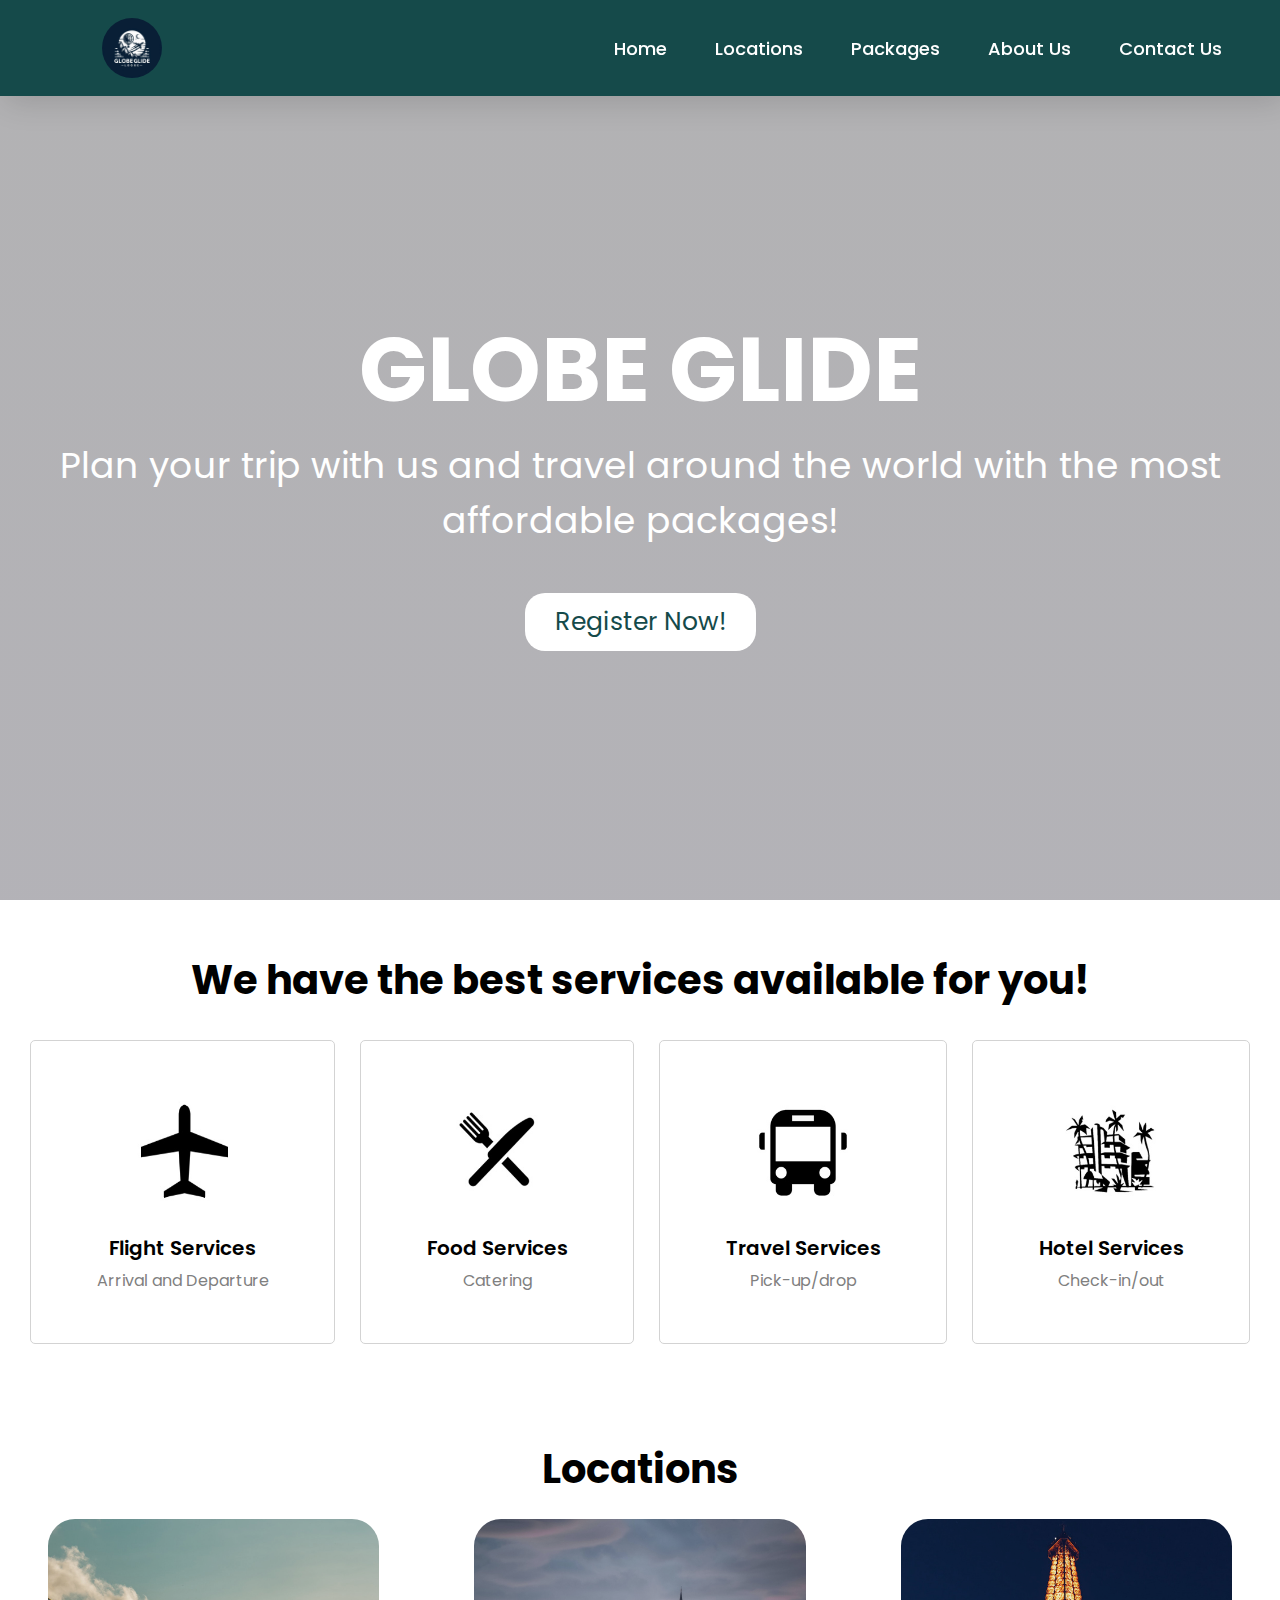
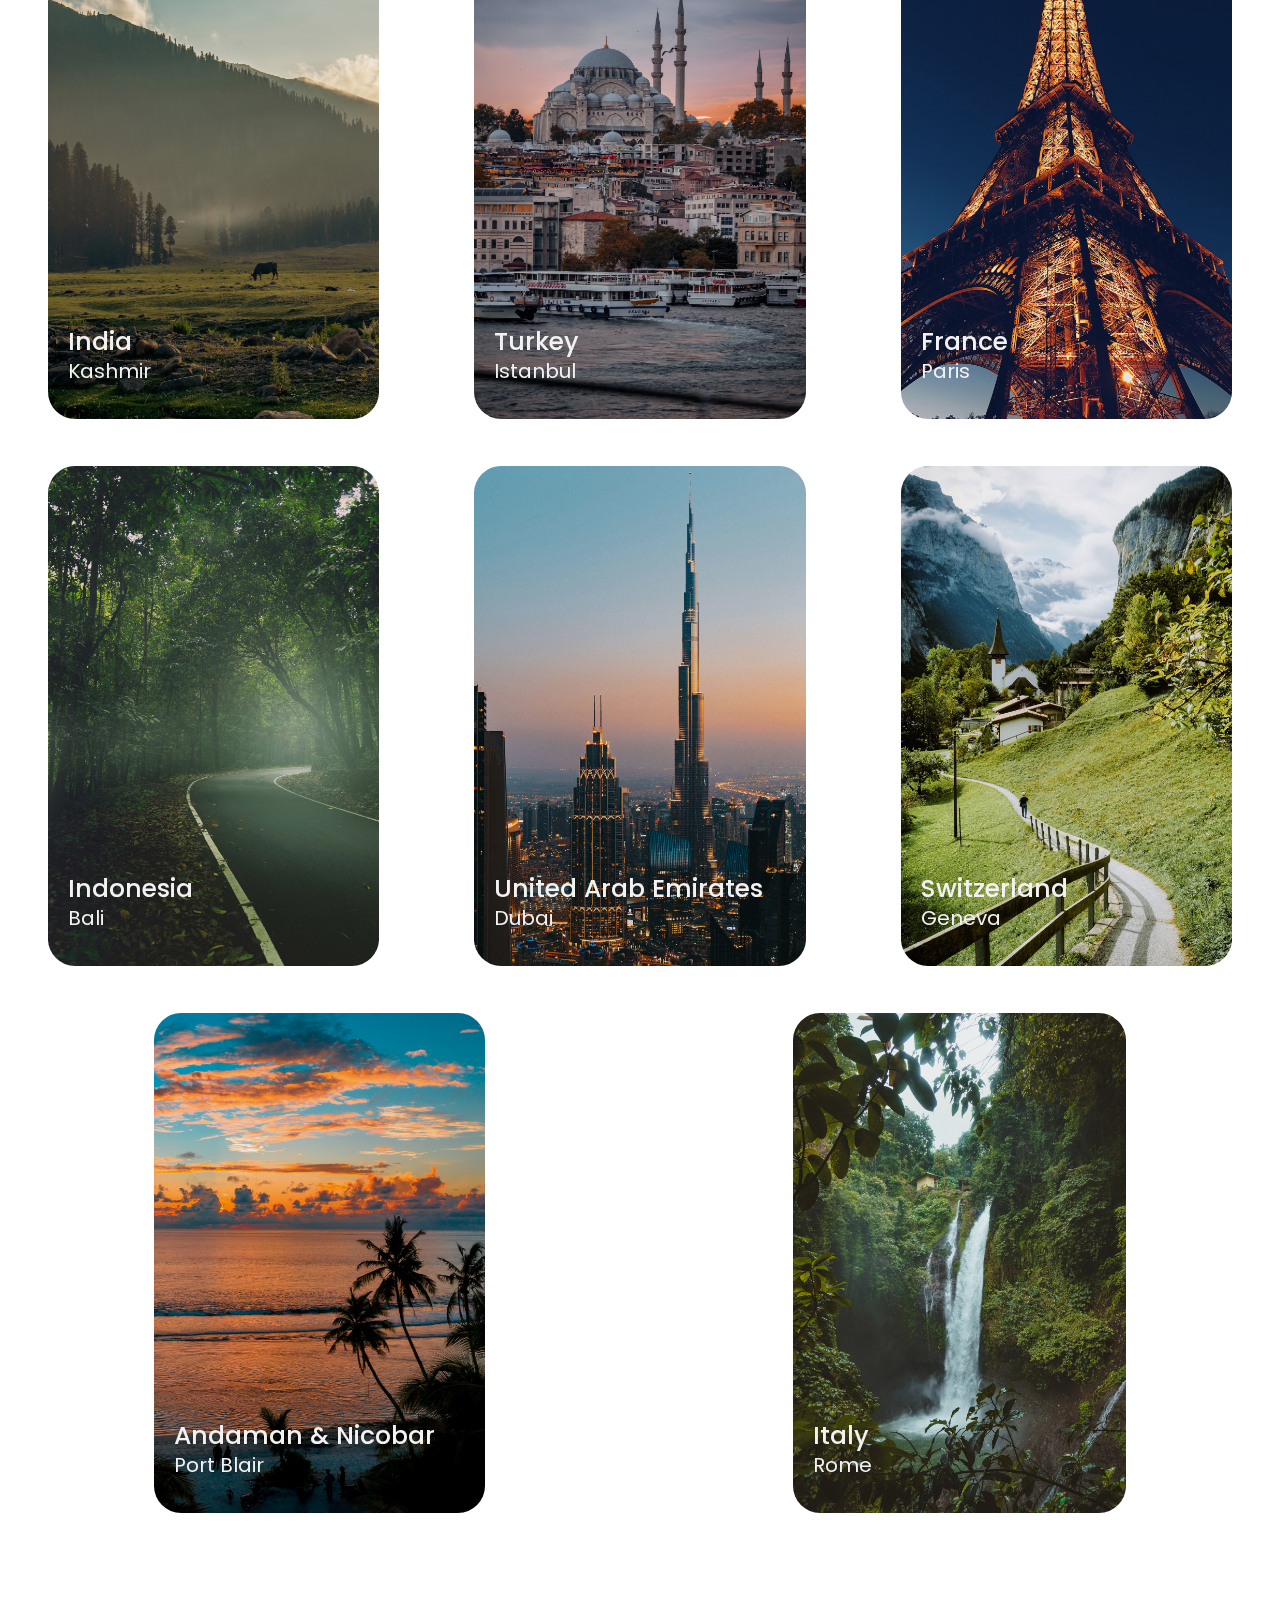
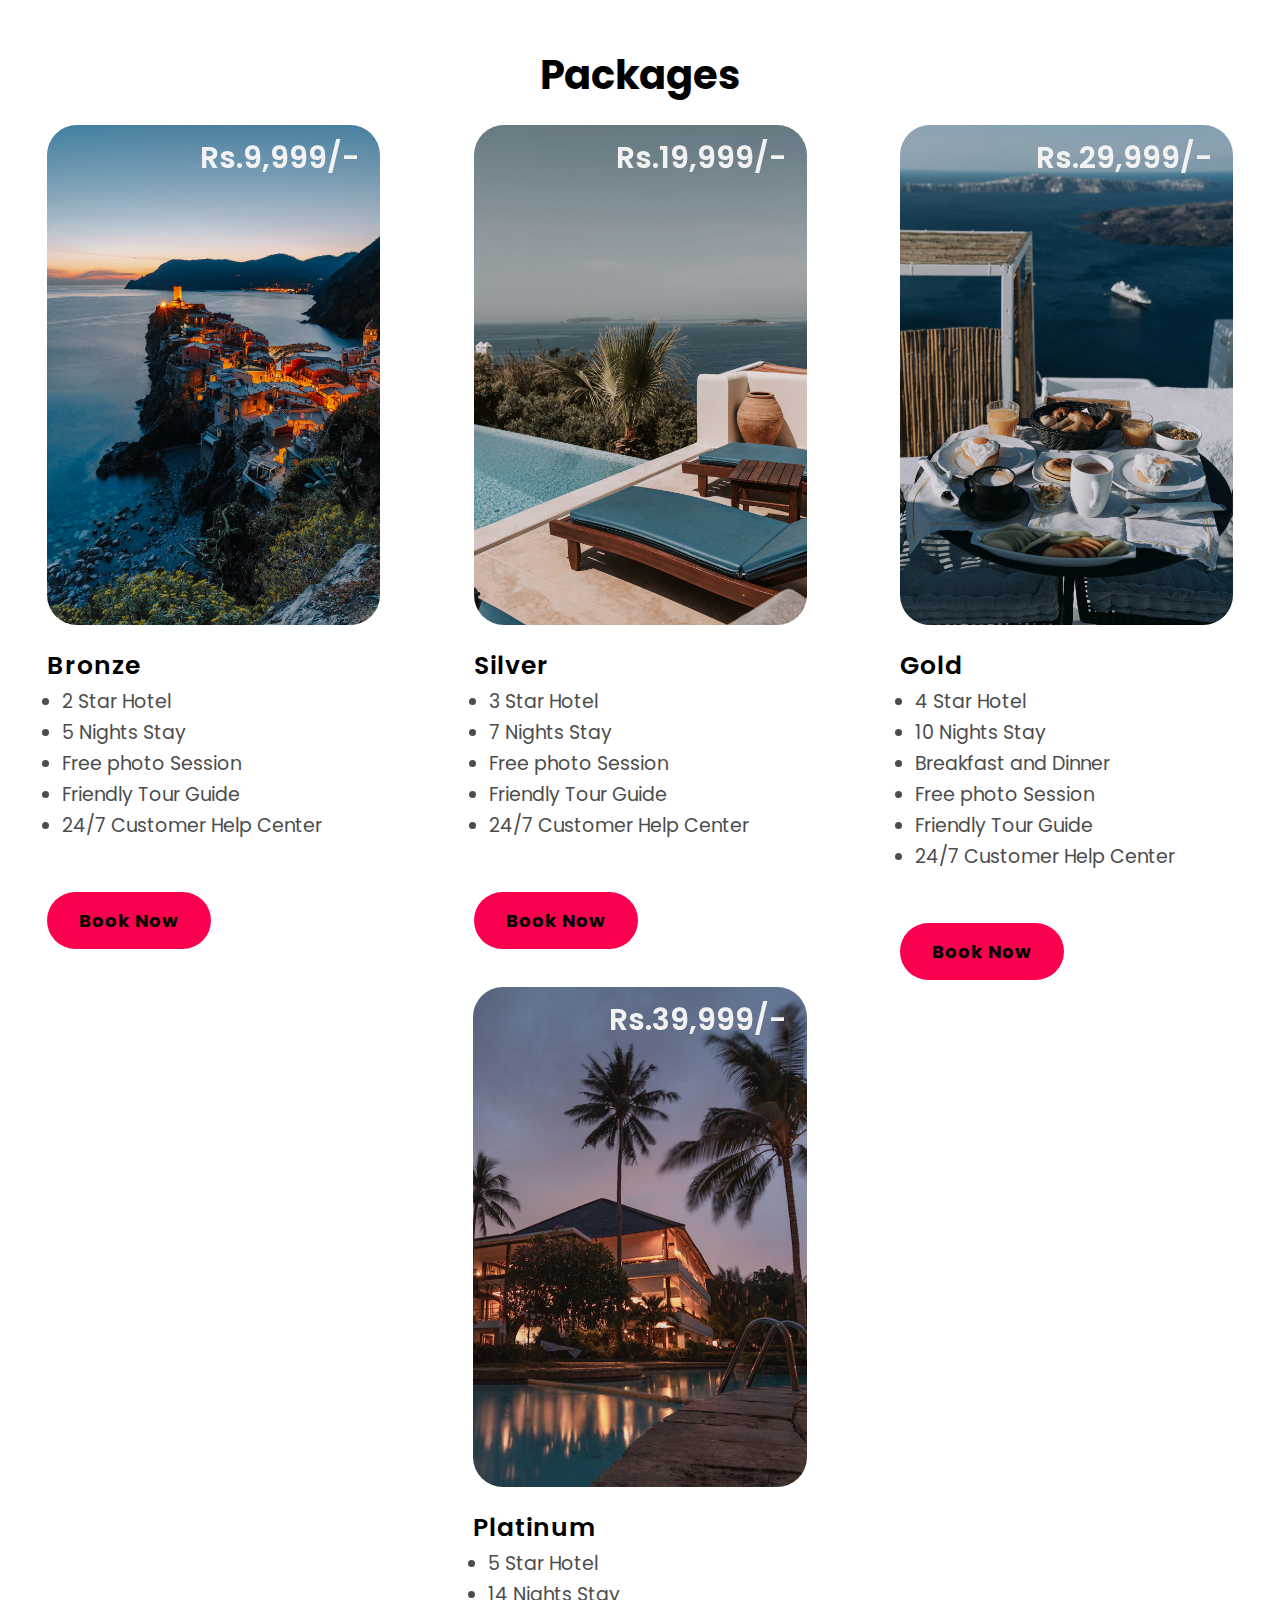
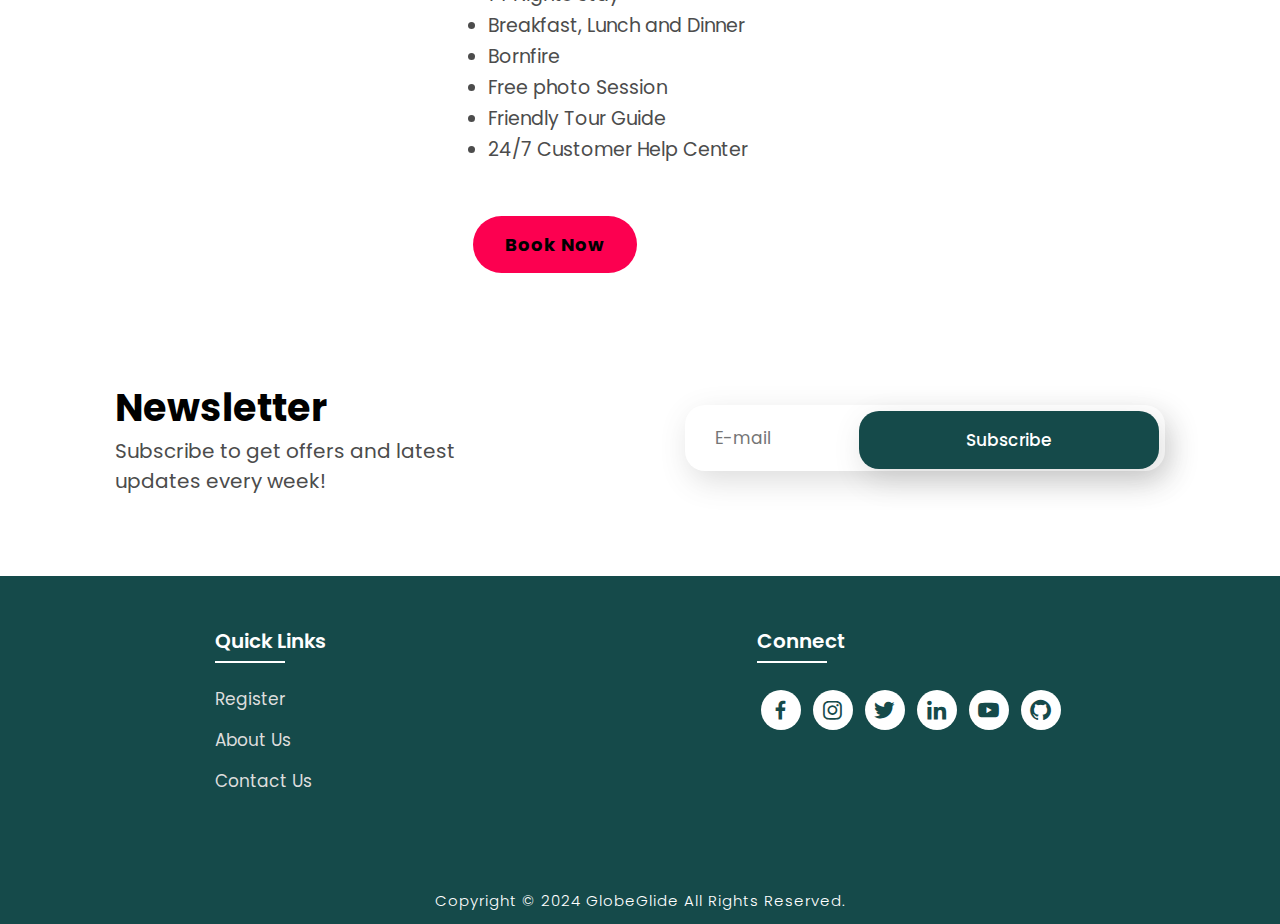
==== index.html @ 186a4590 "create repo" ====
<!DOCTYPE html>
<html lang="en">
<head>
    <meta charset="UTF-8">
    <meta http-equiv="X-UA-Compatible" content="IE=edge">
    <meta name="viewport" content="width=device-width, initial-scale=1.0">
    <title>GlobeGlide</title>
    <link rel="icon" href="./files/logo.jpg">
    <link rel="stylesheet" type="text/css" href="./css/style.css">
    <link rel="preconnect" href="https://fonts.googleapis.com">
    <link rel="preconnect" href="https://fonts.gstatic.com" crossorigin>
    <link href="https://fonts.googleapis.com/css2?family=Paytone+One&family=Poppins:wght@100;200;300;400;500;600;700;800;900&display=swap" rel="stylesheet">
    <link rel="stylesheet"
    href="https://unpkg.com/boxicons@latest/css/boxicons.min.css">
   
</head>
<body>

<!-- Background Video & Header -->

    <div class="banner">
        <video src="./files/bgvid.mp4" type="video/mp4" autoplay muted loop></video>
    
    <!-- Header -->

    <div class="content" id="home"> 
        <nav>
            <img src="./files/logo.jpg" class="logo" alt="Logo" title="GlobeGlide">
           
            <ul class="navbar">
                <li>
                    <a href="#home">Home</a>
                    <a href="#locations">Locations</a>
                    <a href="#package">Packages</a>
                    <a href="./about.html">About Us</a>
                    <a href="./about.html">Contact Us</a>
                </li>
            </ul>
        </nav>
 
        <div class="title">
            <h1>GLOBE GLIDE</h1>
            <p>Plan your trip with us and travel around the world with the most affordable packages!</p>
            <a href="./register.html" class="button">Register Now!</a>
        </div>
        </div>
    </div>

<!-- Services -->

<section class="container">
    <div class="text">
        <h2>We have the best services available for you!</h2>
    </div>
    <div class="rowitems">
        <div class="container-box">
        <div class="container-image">
           <img src="./files/1a.jpg" alt="Flight Services">
        </div>
            <h4>Flight Services</h4>
            <p>Arrival and Departure</p>
        </div>
    
        <div class="container-box">
        <div class="container-image">
           <img src="./files/2a.jpg" alt="Food Services">
        </div>
            <h4>Food Services</h4>
            <p>Catering</p>
        </div>

        <div class="container-box">
        <div class="container-image">
            <img src="./files/3a.jpg" alt="Travel Services">
        </div>
            <h4>Travel Services</h4>
            <p>Pick-up/drop</p>
        </div>

        <div class="container-box">
        <div class="container-image">
            <img src="./files/4a.jpg" alt="Hotel Services">
        </div>
            <h4>Hotel Services</h4>
            <p>Check-in/out</p>
        </div>

    </div>

    </div>

</section>

<!-- Locations -->

<section class="locations" id="locations">
    <div class="package-title">
        <h2>Locations</h2>
    </div>

    <div class="location-content">
        
        <a href="./locations.html#kashmir" target="_blank"><div class="col-content">
            <img src="./files/l1.jpg" alt="">
            <h5>India</h5>
            <p>Kashmir</p>
        </div></a>

       

        <a href="./locations.html#istanbul" target="_blank"><div class="col-content">
            <img src="./files/l2.jpg" alt="">
            <h5>Turkey</h5>
            <p>Istanbul</p>
        </div></a>

        <a href="./locations.html#paris" target="_blank"><div class="col-content">
            <img src="./files/l3.jpg" alt="">
            <h5>France</h5>
            <p>Paris</p>
        </div></a>

        <a href="./locations.html#bali" target="_blank"><div class="col-content">
            <img src="./files/l4.jpg" alt="">
            <h5>Indonesia</h5>
            <p>Bali</p>
        </div></a>

        <a href="./locations.html#dubai" target="_blank"><div class="col-content">
            <img src="./files/l5.jpg" alt="">
            <h5>United Arab Emirates</h5>
            <p>Dubai</p>
        </div></a>

        <a href="./locations.html#geneva" target="_blank"><div class="col-content">
            <img src="./files/l6.jpg" alt="">
            <h5>Switzerland</h5>
            <p>Geneva</p>
        </div></a>

        <a href="./locations.html#port-blair" target="_blank"><div class="col-content">
            <img src="./files/l7.jpg" alt="">
            <h5>Andaman & Nicobar</h5>
            <p>Port Blair</p>
        </div></a>

        <a href="./locations.html#rome" target="_blank"><div class="col-content">
            <img src="./files/l8.jpg" alt="">
            <h5>Italy</h5>
            <p>Rome</p>
        </div></a>

    </div>
</section>

<!-- Packages -->

<section class="package" id="package">
    <div class="package-title">
        <h2>Packages</h2>
    </div>

    <div class="package-content">
        
        <div class="box">
            <div class="image">
                <img src="./files/p1.jpg" alt="">
                <h3>Rs.9,999/-</h3>
            </div>
        
        <div class="dest-content">
            <div class="location">
                <h4>Bronze</h4>
                <ul class="pac-details">
                    <li>2 Star Hotel</li>
                    <li>5 Nights Stay</li>
                    <li>Free photo Session</li>
                    <li>Friendly Tour Guide</li>
                    <li>24/7 Customer Help Center</li>
                </ul>
            </div>
        </div>
        <a href="booking.html" class="connectbtn" target="_blank" style="color: black; margin-bottom: 2%;">Book Now</a>
        </div>
        
        <div class="box">
            <div class="image">
                <img src="./files/p2.jpg" alt="">
                <h3>Rs.19,999/-</h3>
            </div>
        
        <div class="dest-content">
            <div class="location">
                <h4>Silver</h4>
                <ul class="pac-details">
                    <li>3 Star Hotel</li>
                    <li>7 Nights Stay</li>
                    <li>Free photo Session</li>
                    <li>Friendly Tour Guide</li>
                    <li>24/7 Customer Help Center</li>
                </ul>
            </div>
        </div>
        <a href="booking.html" class="connectbtn" target="_blank" style="color: black;  margin-bottom: 2%;">Book Now</a>
        </div>

        <div class="box">
            <div class="image">
                <img src="./files/p3.jpg" alt="">
                <h3>Rs.29,999/-</h3>
            </div>
        
        <div class="dest-content">
            <div class="location">
                <h4>Gold</h4>
                <ul class="pac-details">
                    <li>4 Star Hotel</li>
                    <li>10 Nights Stay</li>
                    <li>Breakfast and Dinner</li>
                    <li>Free photo Session</li>
                    <li>Friendly Tour Guide</li>
                    <li>24/7 Customer Help Center</li>
                </ul>
            </div>
        </div>
        <a href="booking.html" class="connectbtn" target="_blank" style="color: black;  margin-bottom: 2%;">Book Now</a>
        </div>

        <div class="box">
            <div class="image">
                <img src="./files/p4.jpg" alt="">
                <h3>Rs.39,999/-</h3>
            </div>
        
        <div class="dest-content">
            <div class="location">
                <h4>Platinum</h4>
                <ul class="pac-details">
                    <li>5 Star Hotel</li>
                    <li>14 Nights Stay</li>
                    <li>Breakfast, Lunch and Dinner</li>
                    <li>Bornfire</li>
                    <li>Free photo Session</li>
                    <li>Friendly Tour Guide</li>
                    <li>24/7 Customer Help Center</li>
                </ul>
            </div>
        </div>
        <a href="booking.html" class="connectbtn" target="_blank" style="color: black;  margin-bottom: 2%;">Book Now</a>
        </div>

    </div>

</section>

<!-- Newsletter -->

<section class="newsletter">
    <div class="newstext">
        <h2>Newsletter</h2>
        <p>Subscribe to get offers and latest<br>updates every week!</p>
    </div>

    <div class="send">
        <form action="">
            <input type="email" name="emailid" placeholder="E-mail" required>
           <a href="https://mail.google.com/mail/u/0/#inbox"><input type="button" value="Subscribe"></a> 
        </form>
    </div>

</section>

<!-- Footer -->

<section class="footer">
    <div class="foot">
        <div class="footer-content">
            
            <div class="footlinks">
                <h4>Quick Links</h4>
                <ul>
                    <li><a href="./register.html">Register</a></li>
                    <li><a href="./about.html">About Us</a></li>
                    <li><a href="./contact.html">Contact Us</a></li>
                </ul>
            </div>

            <div class="footlinks">
                <h4>Connect</h4>
                <div class="social">
                    <a href="https://www.facebook.com/" target="_blank"><i class='bx bxl-facebook'></i></a>
                    <a href="https://www.instagram.com/" target="_blank"><i class='bx bxl-instagram' ></i></a>
                    <a href="https://x.com/" target="_blank"><i class='bx bxl-twitter' ></i></a>
                    <a href="https://www.linkedin.com/" target="_blank"><i class='bx bxl-linkedin' ></i></a>
                    <a href="https://www.youtube.com/" target="_blank"><i class='bx bxl-youtube' ></i></a>
                    <a href="https://www.github.com/" target="_blank"><i class='bx bxl-github'></i></a>
                </div>
            </div>
            
        </div>
    </div>

    <div class="end">
        <p>Copyright © 2024 GlobeGlide All Rights Reserved.</p>
    </div>
</section>


 
</body>
</html>
---- css/style.css ----
*{
    padding:0;
    margin:0;
    box-sizing:border;
    font-family:'Poppins',sans-serif;
    text-decoration: none;
    list-style: none;
    scroll-behavior: smooth;
}

/* Home page */

.banner{
    width:100%;
    height: 100vh;
    overflow: hidden;
    display: flex;
    justify-content: center;
    align-items: center;
}

.banner video{
    position: absolute;
    top: 0;
    left: 0;
    object-fit: cover;
    width: 100%;
    height: 100%;
    pointer-events: none;
}

.content{
    position: relative;
    z-index: 1;
    width: 100%;
    height: 100vh;
    background-image: linear-gradient(rgba(1, 0, 5, 0.3),rgba(4, 1, 17, 0.3));



}

nav{
    width: 100%;
    position: fixed;
    background-color: rgb(21, 74, 74);
    box-shadow: 5px 5px 30px rgba(0, 0, 0, 15%);
    display: flex;
    align-items: center;
    justify-content: space-between;
}

nav .logo{
    width: 60px;
    margin: 2vh;
    margin-left: 8%;
    border-radius: 30px;
}

nav ul li{
    list-style: none;
    display: inline-block;
    margin-left: 40px;
}

.navbar{
    display: flex;
    margin-right: 4vh;
}

.navbar a{
    color: white;
    font-size: 18px;
    padding: 10px 22px;
    border-radius: 4px;
    font-weight: 500;   
    text-decoration: none;
    transition: ease 0.40s;
}

.navbar a:hover,.navbar a.active{
    background: white;
    color: black;
    box-shadow: 5px 10px 30px rgb(85 85 85 / 20%);
    border-radius: 5px;
    
}

nav ul li a{
    text-decoration: none;
    color: rgb(255, 255, 255);
    font-size: 17px;
}

.title{
    text-decoration: none;
    /* display: inline-block; */
    font-size: 4vh;
    color: rgb(255, 255, 255);
    padding: 14px 17px;
    margin-top: 32vh;
    text-align: center;
    vertical-align: center;
}

.title h1{
    font-size: 10vh;
    text-shadow: 2px black;
    transition: ease 0.3s;
}

.title h1:hover{
    color:transparent;
    -webkit-text-stroke: 1px white;
    
}

.button{
    display: inline-block;
    margin-top:5vh;
    font-size: 25px;
    padding: 10px 30px;
    color: rgb(21, 74, 74);
    /* background-color:rgb(164, 44, 44); */
    background-color: white;
    border-radius: 20px;
    text-decoration: none;
    transition: ease 0.30s;
}

.button:hover{
    transform: scale(1.1);
    color: white;
    background-color: rgb(21, 74, 74);
    /* border: 2px solid rgb(42, 37, 68); */
    box-shadow: 5px 10px 30px rgba(0, 0, 0, 0.4);
    padding: 10px 30px;
}

/* Services */

.text h2{
    font-size: 40px;
    font-weight: 650;
    margin-top: 40px;
    margin-bottom: 10px;
    line-height: 2;
    text-align: center;
}

.rowitems{
    display: grid;
    grid-template-columns: repeat(auto-fit,minmax(100px,auto));
    gap: 25px;
    align-items: center;
    text-align: center;
    margin-top: 20px;
    margin-left: 30px ;
    margin-right: 30px;
    margin-bottom:10px ;
}

.container-box{
    border: 1px solid #d3d3d3;
    border-radius: 5px;
    padding: 50px 10px;
    transition: all 0.7s ease 0s;
    cursor: pointer;
}

.container-image img{
    height: 100px;
    width: 100px;
    padding: 10px;
    margin-bottom: 15px;
}

.container-box h4{
    font-size: 20px;
    margin-bottom: 5px;
    font-weight: 550;
}

.container-box p{
    font-size: 16px;
    color: #808080;
}

.container-box:hover{
    transform: translateX(3px);
    box-shadow: 5px 20px 50px rgba(78, 78, 78, 0.1);
    border: 1px solid transparent;
    border-radius: 0px;
}

/* Packages */

.package-title{
    text-align: center;
}

.package-title h2{
    font-size: 40px;
    font-weight: 650;
    padding-top: 75px;
    padding-bottom: 10px;
    line-height: 2;
}

.package-content{
    display: flex;
    justify-content: space-around;
    flex-wrap: wrap;
}

.image{
    position: relative;
    transition: all 0.3s cubic-bezier(0.445,0.05,0.55,0.95);
    cursor: pointer;
    filter: brightness(95%);
}

.image img{
    width: 100%;
    height: 500px;
    border-radius: 30px;
}

.image h3{
    color: white;
    position: absolute;
    font-size: 30px;
    font-weight: 600;
    text-align: center;
    top: 10px;
    right: 20px;
}

.dest-content{
    display: flex;
    flex-wrap: wrap;
    justify-content: space-between;
    align-items: center;
    padding-top: 15px;
    margin-bottom: 50px;
}

.location h4{
    font-size: 25px;
    letter-spacing: 1px;
    font-weight: 600;
    margin-bottom: 2px;
}

.pac-details li{
    font-size: 19px;
    color: #4c4c4c;
    margin-left: 15px;
    margin-bottom: 2px;
    list-style-type: disc;
}

.image:hover{
    filter: brightness(120%);
    transform: scale(1.03);
}

/* Locations */

.location-content{
    display: flex;
    justify-content: space-around;
    flex-wrap: wrap;
}

.col-content{
    position: relative;
    filter:brightness(95%);
    transition: all 0.3s cubic-bezier(0.445,0.05,0.55,0.95);

}

.col-content img{
    margin-bottom: 40px;
    height: 500px;
    border-radius: 27px;
    width: 100%;
    
}

.col-content h5{
    position: absolute;
    font-size: 25px;
    color: white;
    font-weight: 500;
    left: 20px;
    bottom: 105px;
    cursor: pointer;
}

.col-content p{
    position: absolute;
    font-size: 20px;
    color: white;
    left: 20px;
    bottom: 80px;
    cursor: pointer;
}

.col-content:hover{
    filter: brightness(120%);
    transform: scale(1.03);
    cursor: pointer;
}

/* Newsletter */

.newsletter{
    display: flex;
    flex-wrap: wrap;
    align-items: center;
    justify-content: space-around;
}

.newstext h2{
    margin-top: 100px;
    font-size: 38px;
}

.newstext p{
    font-size: 20px;
    color: #4c4c4c;
}

.newsletter form{
    margin-top: 100px;
    width: 100%;
    position: relative;
}

.newsletter form input:first-child{
    display: inline-block;
    width: 300px;
    font-size: 17px;
    outline: none;
    border: none;
    border-radius: 20px;
    padding: 20px 150px 20px 30px;
    box-shadow: 5px 10px 30px rgb(85 85 85 / 20%);
}

.newsletter form input:last-child{
    display: inline-block;
    position: absolute;
    outline: none;
    border: 2px solid transparent;
    border-radius: 20px;
    color: white;
    background-color: rgb(21, 74, 74);
    padding: 14px 30px;
    cursor: pointer;
    font-size: 17px;
    font-weight: 450;
    top: 6px;
    right: 6px;
    transition: ease 0.30s;
}

.newsletter form input:last-child:hover{
    border: 2px solid rgb(21, 74, 74);
    background-color: white;
    color: rgb(21, 74, 74);
}


/* Footer */

.footer{
    margin-top: 80px;
    background-color: rgb(21, 74, 74);
}

.foot{
    padding: 20px 0;
}

.footer-content{
    display: flex;
    flex-wrap: wrap;
    justify-content: space-around;
    
}

.footlinks h4{
    margin-top: 30px;
    font-size: 20px;
    font-weight: 600;
    color: white;
    margin-bottom: 30px;
    position: relative;
}


.footlinks h4::before{
    content: "";
    position: absolute;
    height: 2px;
    width: 70px;
    left: 0;
    bottom: -7px;
    background: white;
}

.footlinks ul li{
    margin-bottom: 15px;
}

.footlinks ul li a{
    font-size: 17px;
    color: #dddddd;
    display: block;
    transition: ease 0.30s;
}

.footlinks ul li a:hover{
    transform: translate(6px);
    color: white;
}

.social a{
    font-size: 25px;
    margin: 4px;
    height: 40px;
    width: 40px;
    color: rgb(21, 74, 74);
    background-color: white;
    display: inline-flex;
    justify-content: center;
    align-items: center;
    border-radius: 20px;
    transition: ease 0.30s;
}

.social a:hover{
    transform: scale(1.2);
}

.end{
    text-align: center;
    padding-top: 60px;
    padding-bottom: 12px;
}

.end p{
    font-size: 15px;
    color: white;
    letter-spacing: 1px;
    font-weight: 300;
}

/* About Us */

.aboutbody{
    background-color: #191919;
}

.about{
    width: 100%;
    padding: 78px 0px;
}

.about img{
    height: auto;
    width: 400px;
}

.abt-text{
    width: 500px;
}

.abt-text h1{
    font-size: 70px;
    color: white;
    margin-bottom: 20px;
    letter-spacing: 1px;
}

.abt-text h1 span{
    color: #fc0050;
    letter-spacing: 1px;
}

.abt-text p{
    color: white;
    font-size: 24px;
    margin-bottom: 45px;
    line-height: 30px;
    letter-spacing: 1px;
}

.main{
    width: 1130px;
    max-width: 95%;
    margin: 0 auto;
    display: flex;
    align-items: center;
    justify-content: space-around;
}

.connectbtn{
    display: inline-block;
    background-color: #fc0050;
    font-size: 18px;
    color: white;
    font-weight: bold;
    padding: 13px 30px;
    border-radius: 30px;
    transition: ease 0.4s;
    border: 2px solid transparent;
    letter-spacing: 1px;
}

.connectbtn:hover{
    background-color: transparent;
    border: 2px solid #fc0050;
    transform: scale(1.1);
}

.connect-section{
    margin-top: 26px;
}


.social-icons a{
    height: 40px;
    width: 40px;
    margin: 4px;
    font-size: 30px;
    color: #101010;
    background-color: white;
    border-radius: 20px;
    display: inline-flex;
    justify-content: center;
    align-items: center;
    transition: ease 0.30s;
}

.social-icons a:hover{
    transform: scale(1.2);
}

/* Contact Us */

.contactbody{
    background-color: #101010;
    background-repeat: no-repeat;
    background-size: cover;
    
}

.contact{
    padding: 110px 30%;
    height: 100%;
    min-height: 100vh;
}

.contact-form h1{
    font-size: 80px;
    color: white;
    margin-bottom: 20px;
}

.contact-form h1 span{
    color:#fc0050;
}

.contact-form p{
    color: white;
    line-height: 30px;
    letter-spacing: 1px;
    font-size: 23px;
    margin-bottom: 20px;
}


.contact-form form input,form textarea{
    width: 100%;
    padding: 17px;
    border: none;
    outline: none;
    background-color: #191919;
    font-size: 20px;
    color: white;
    margin-bottom: 10px;
    border-radius: 10px;
}

.contact-form form .submit-btn{
    display: inline-block;
    background-color: #fc0050;
    font-size: 27px;
    font-weight: 600px;
    border: 2px solid transparent;
    border-radius: 40px;
    width: 220px;
    cursor: pointer;
    transition: ease 0.30s;

}

.contact-form form .submit-btn:hover{
    border: 2px solid #fc0050;
    background-color: transparent;
    transform: scale(1.1);

}

/* Registration Form */

.register-body{
    background-color: #101010;
    background-repeat: no-repeat;
    background-size: cover;

}

.registration{
    padding: 110px 30%;
    height: 100%;
    min-height: 100vh;
}

.register-form h1{
    font-size: 80px;
    color: white;
    margin-bottom: 20px;
}
.register-form h1 span{
    color: #fc0050;
}

.register-form{
    color: white;
    font-size: 20px;
}

.register-form form input{
    color: white;
    padding: 17px;
    background-color: #191919;
    font-size: 20px;
    outline: none;
    border: none;
    border-radius: 10px;
    margin-bottom: 20px;
    
}
.register-form h4{
    font-size: 22px;
    font-weight: 500;
    margin-top: 20px;
    color: #fc0050;
}


.register-form form .submitbtn{
    display: inline-block;
    background-color: #fc0050;
    font-size: 27px;
    font-weight: 600px;
    border: 2px solid transparent;
    border-radius: 60px;
    width: 220px;
    cursor: pointer;
    transition: ease 0.30s;
}

.register-form form .submitbtn:hover{
    border: 2px solid #fc0050;
    background-color: transparent;
    transform: scale(1.1);
}


.location-body{
    background-color: #191919;
    color: white;
}

.location-section{
    padding: 110px;
    height: 100%;
    min-height: 100vh;
}

.location-heading h1{
    margin-top: 20px;
    font-size: 60px;
    margin-bottom: 20px;
}

.location-heading h1 span{
    color: #fc0050;
}

.location-detail h1{
    padding-top: 60px;
    color: #fc0050;
    font-size: 40px;
}

.location-detail p{
    font-size: 20px;
    margin-top: 40px;
    margin-bottom: 10px;
}

.location-img img{
    height: 400px;
    width: 400px;
    margin-top: 30px;
    margin-bottom: 30px;
}

.stars i{
    font-size: 20px;
    color: rgb(197, 167, 44);
}
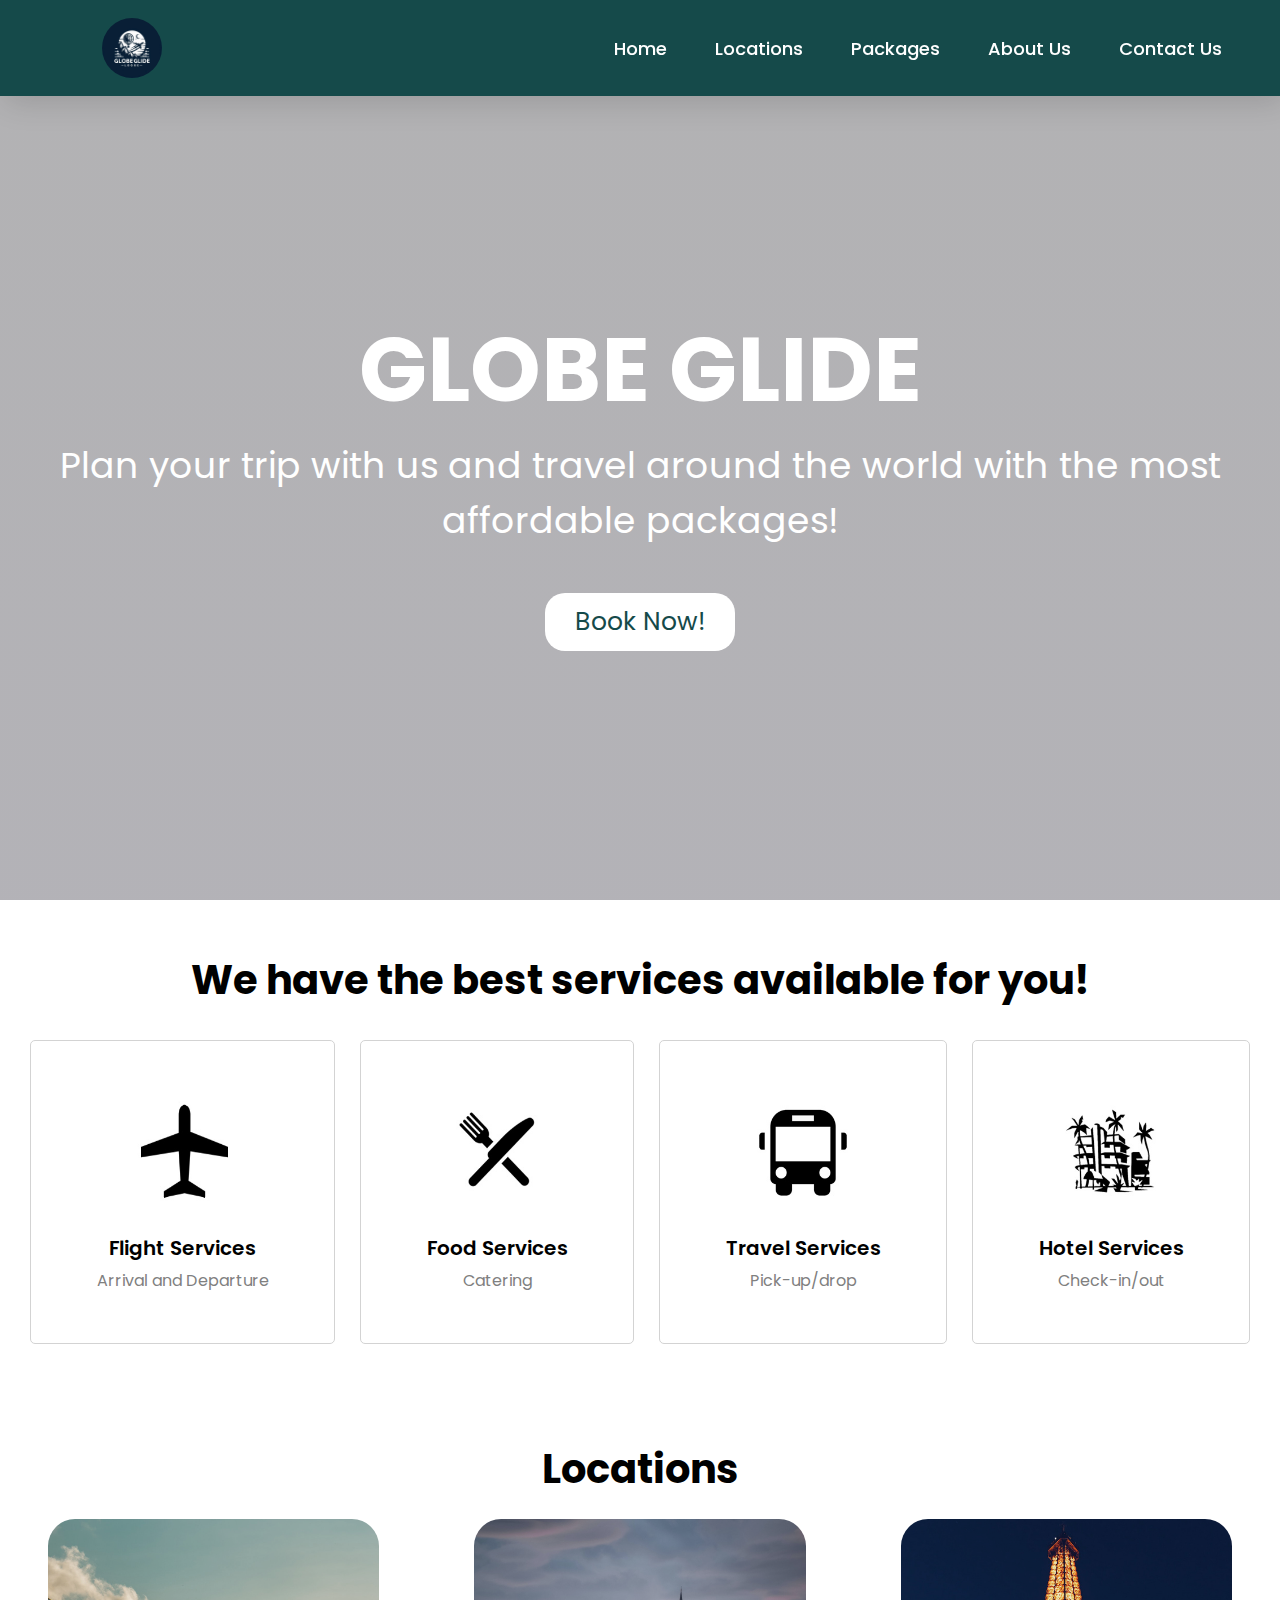
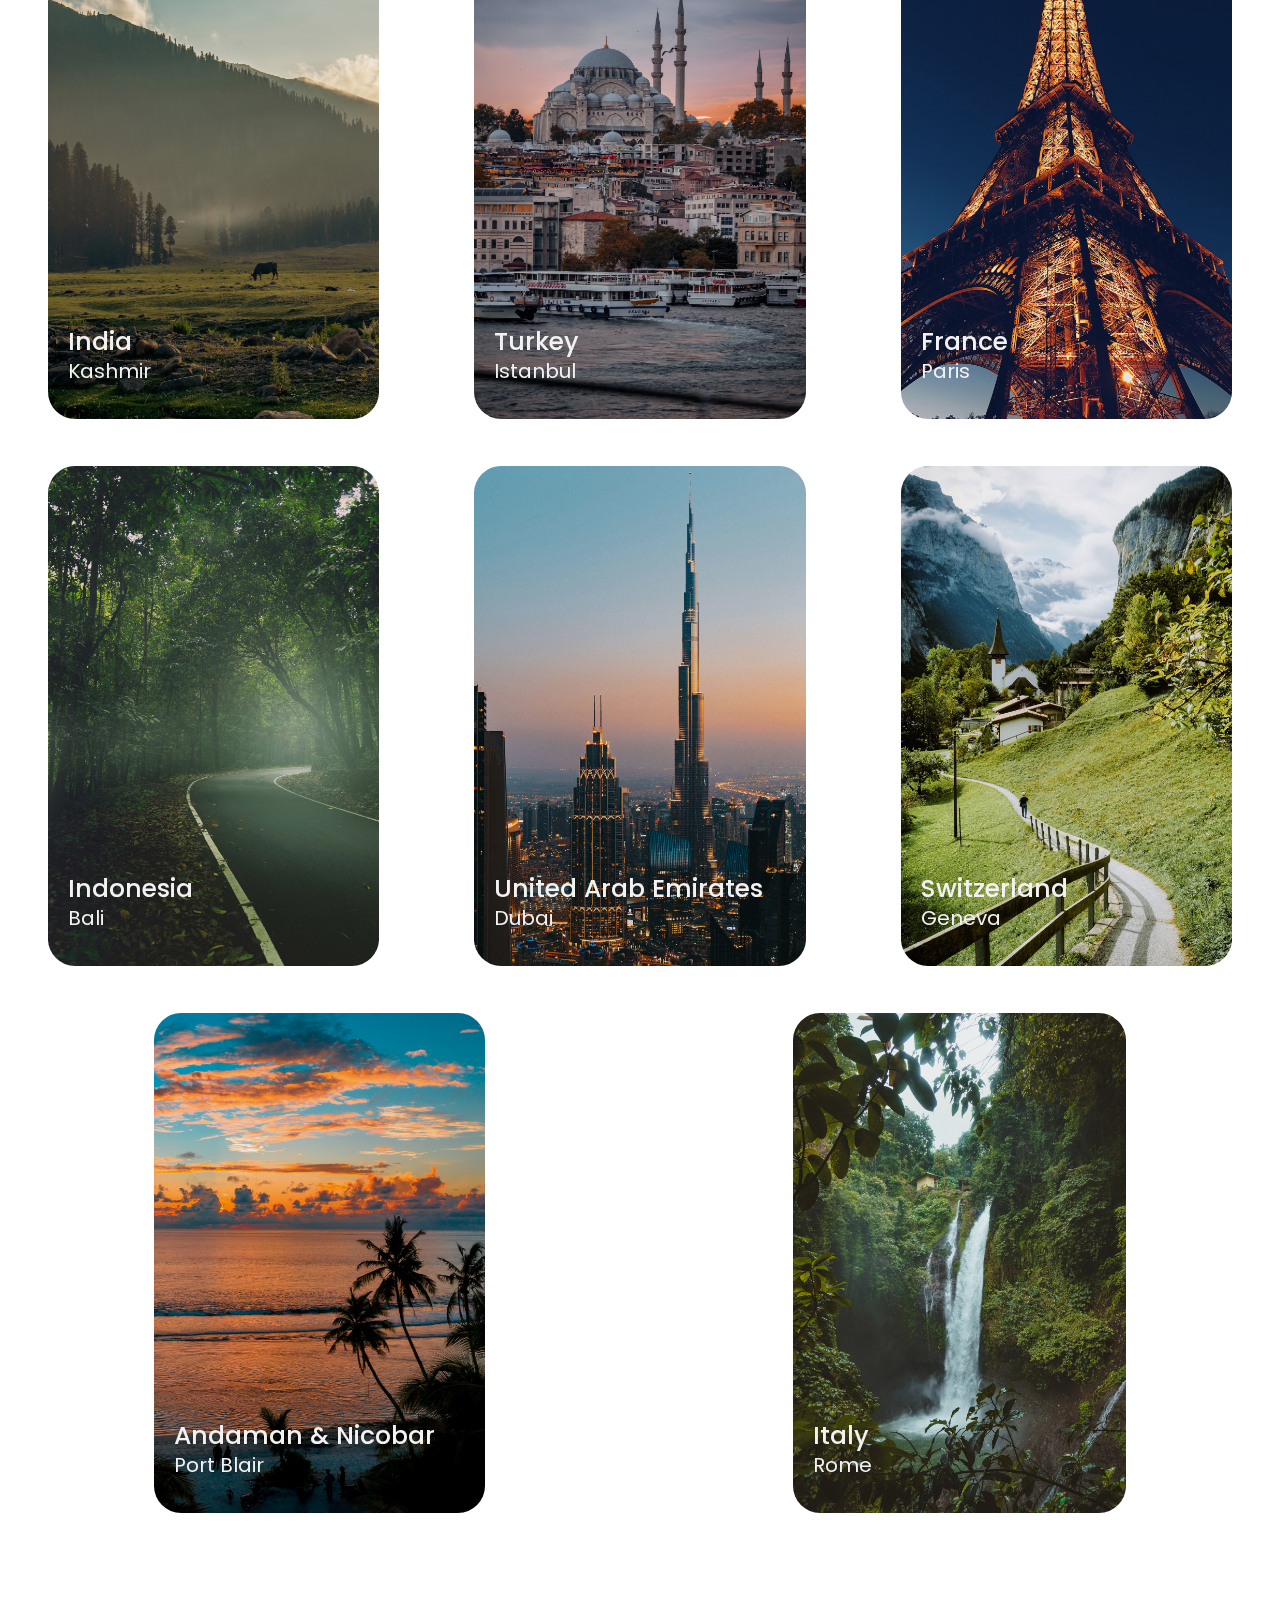
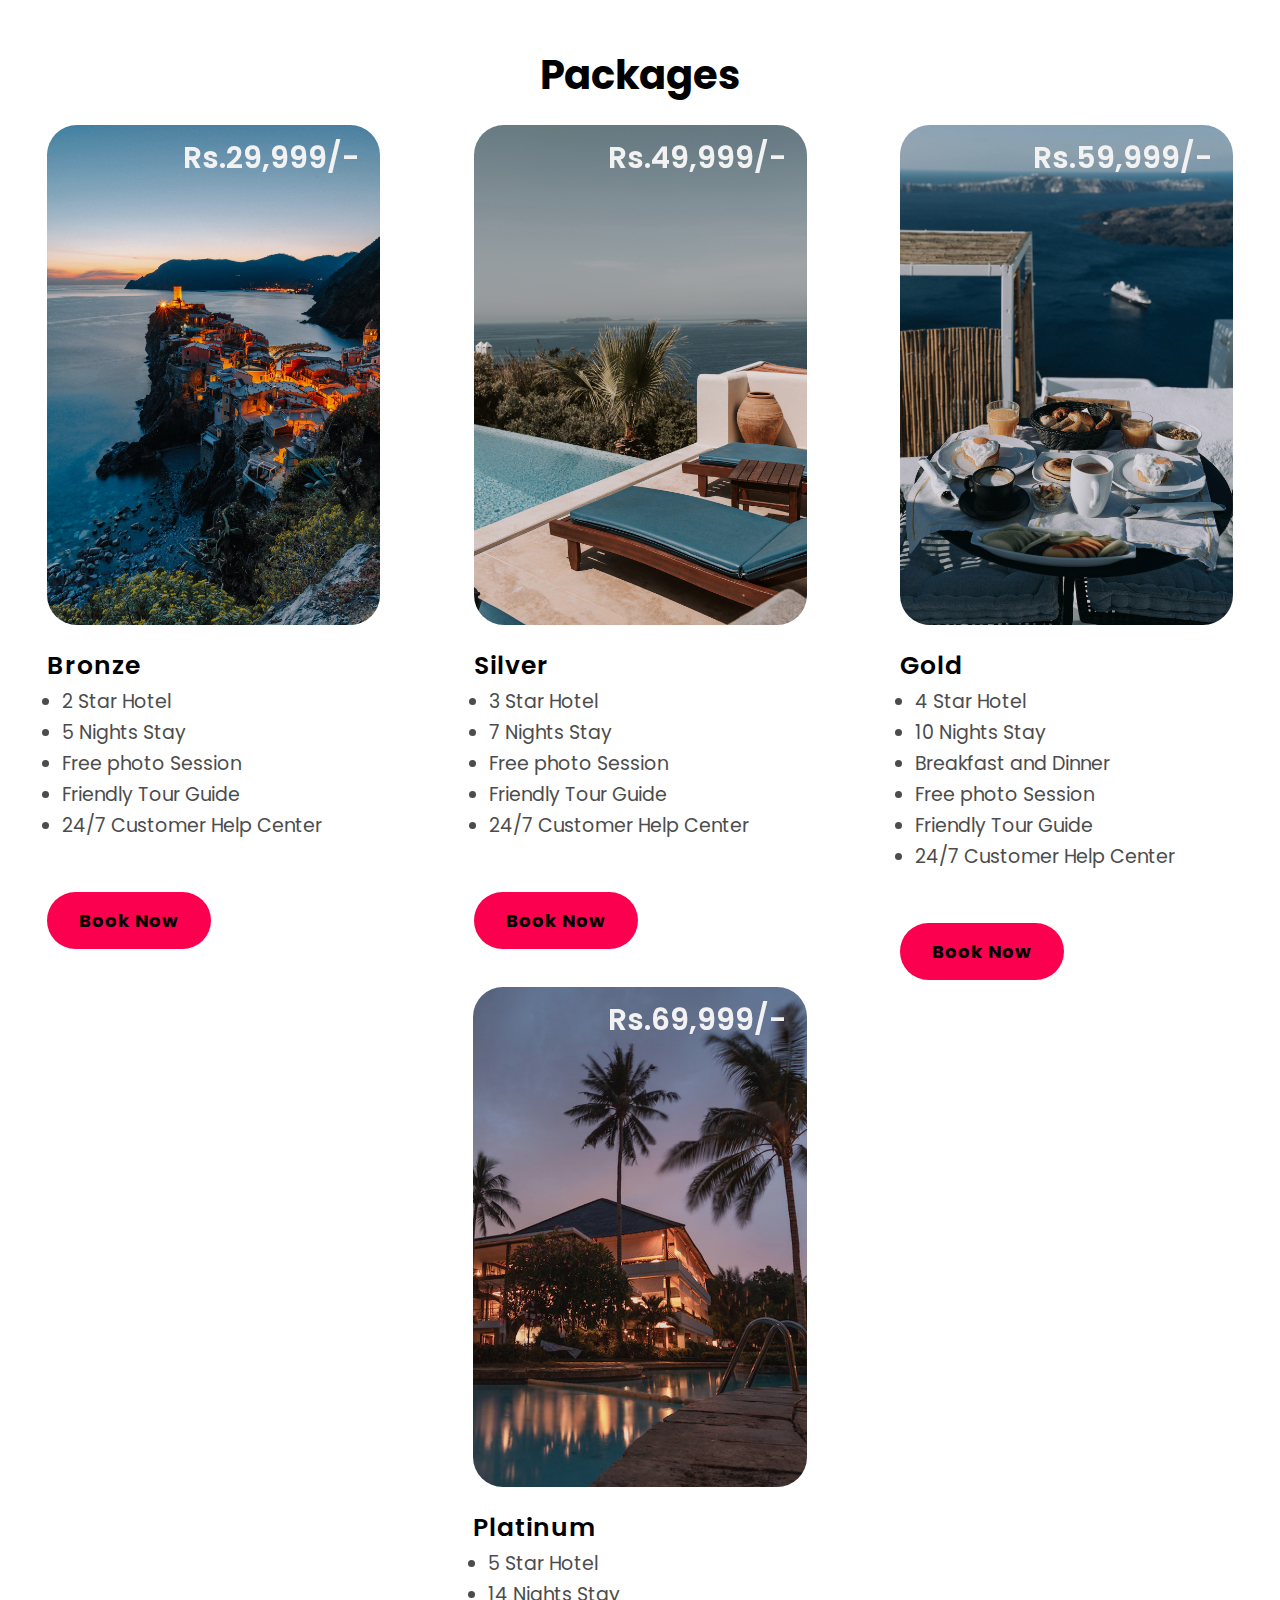
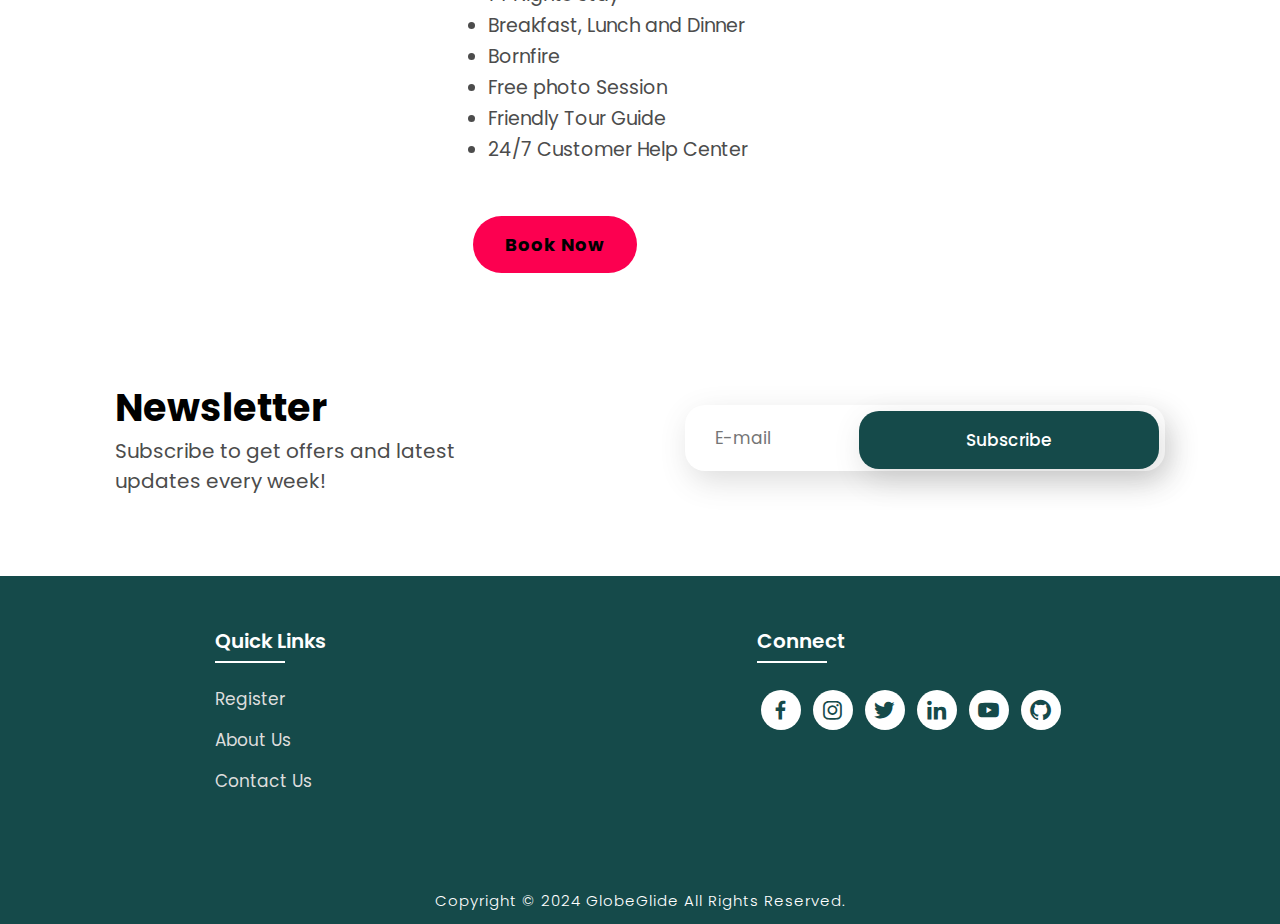
==== commit 63a2bc9f: "updated regestration form" ====
--- a/index.html
+++ b/index.html
@@ -41,7 +41,8 @@
         <div class="title">
             <h1>GLOBE GLIDE</h1>
             <p>Plan your trip with us and travel around the world with the most affordable packages!</p>
-            <a href="./register.html" class="button">Register Now!</a>
+            <!-- <p>Journey Beyound Borders</p> -->
+            <a href="./register.html" class="button">Book Now!</a>
         </div>
         </div>
     </div>
@@ -55,7 +56,9 @@
     <div class="rowitems">
         <div class="container-box">
         <div class="container-image">
-           <img src="./files/1a.jpg" alt="Flight Services">
+           <a href="https://www.cleartrip.com/flights?utm_source=google_fl_search_ad&utm_medium=cpc&utm_campaign=Gen:High-Conv_Exact-DeskTab&utm_content=Customizer_ad&dxid=Cj0KCQjw7ZO0BhDYARIsAFttkChT67T7IEGAWvrHbkX2CyDg1OazQzKIYpsdi5cgL7p8qpVnimEib8YaArXwEALw_wcB&gad_source=1&gclid=Cj0KCQjw7ZO0BhDYARIsAFttkChT67T7IEGAWvrHbkX2CyDg1OazQzKIYpsdi5cgL7p8qpVnimEib8YaArXwEALw_wcB">
+               <img src="./files/1a.jpg" alt="Flight Services">
+            </a>
         </div>
             <h4>Flight Services</h4>
             <p>Arrival and Departure</p>
@@ -63,7 +66,9 @@
     
         <div class="container-box">
         <div class="container-image">
-           <img src="./files/2a.jpg" alt="Food Services">
+            <a href="https://www.foodpanda.com/">
+                <img src="./files/2a.jpg" alt="Food Services">
+            </a>
         </div>
             <h4>Food Services</h4>
             <p>Catering</p>
@@ -165,7 +170,7 @@
         <div class="box">
             <div class="image">
                 <img src="./files/p1.jpg" alt="">
-                <h3>Rs.9,999/-</h3>
+                <h3>Rs.29,999/-</h3>
             </div>
         
         <div class="dest-content">
@@ -180,13 +185,13 @@
                 </ul>
             </div>
         </div>
-        <a href="booking.html" class="connectbtn" target="_blank" style="color: black; margin-bottom: 2%;">Book Now</a>
+        <a href="register.html" class="connectbtn" target="_blank" style="color: black; margin-bottom: 2%;">Book Now</a>
         </div>
         
         <div class="box">
             <div class="image">
                 <img src="./files/p2.jpg" alt="">
-                <h3>Rs.19,999/-</h3>
+                <h3>Rs.49,999/-</h3>
             </div>
         
         <div class="dest-content">
@@ -201,13 +206,13 @@
                 </ul>
             </div>
         </div>
-        <a href="booking.html" class="connectbtn" target="_blank" style="color: black;  margin-bottom: 2%;">Book Now</a>
+        <a href="register.html" class="connectbtn" target="_blank" style="color: black;  margin-bottom: 2%;">Book Now</a>
         </div>
 
         <div class="box">
             <div class="image">
                 <img src="./files/p3.jpg" alt="">
-                <h3>Rs.29,999/-</h3>
+                <h3>Rs.59,999/-</h3>
             </div>
         
         <div class="dest-content">
@@ -223,13 +228,13 @@
                 </ul>
             </div>
         </div>
-        <a href="booking.html" class="connectbtn" target="_blank" style="color: black;  margin-bottom: 2%;">Book Now</a>
+        <a href="register.html" class="connectbtn" target="_blank" style="color: black;  margin-bottom: 2%;">Book Now</a>
         </div>
 
         <div class="box">
             <div class="image">
                 <img src="./files/p4.jpg" alt="">
-                <h3>Rs.39,999/-</h3>
+                <h3>Rs.69,999/-</h3>
             </div>
         
         <div class="dest-content">
@@ -246,7 +251,7 @@
                 </ul>
             </div>
         </div>
-        <a href="booking.html" class="connectbtn" target="_blank" style="color: black;  margin-bottom: 2%;">Book Now</a>
+        <a href="register.html" class="connectbtn" target="_blank" style="color: black;  margin-bottom: 2%;">Book Now</a>
         </div>
 
     </div>
